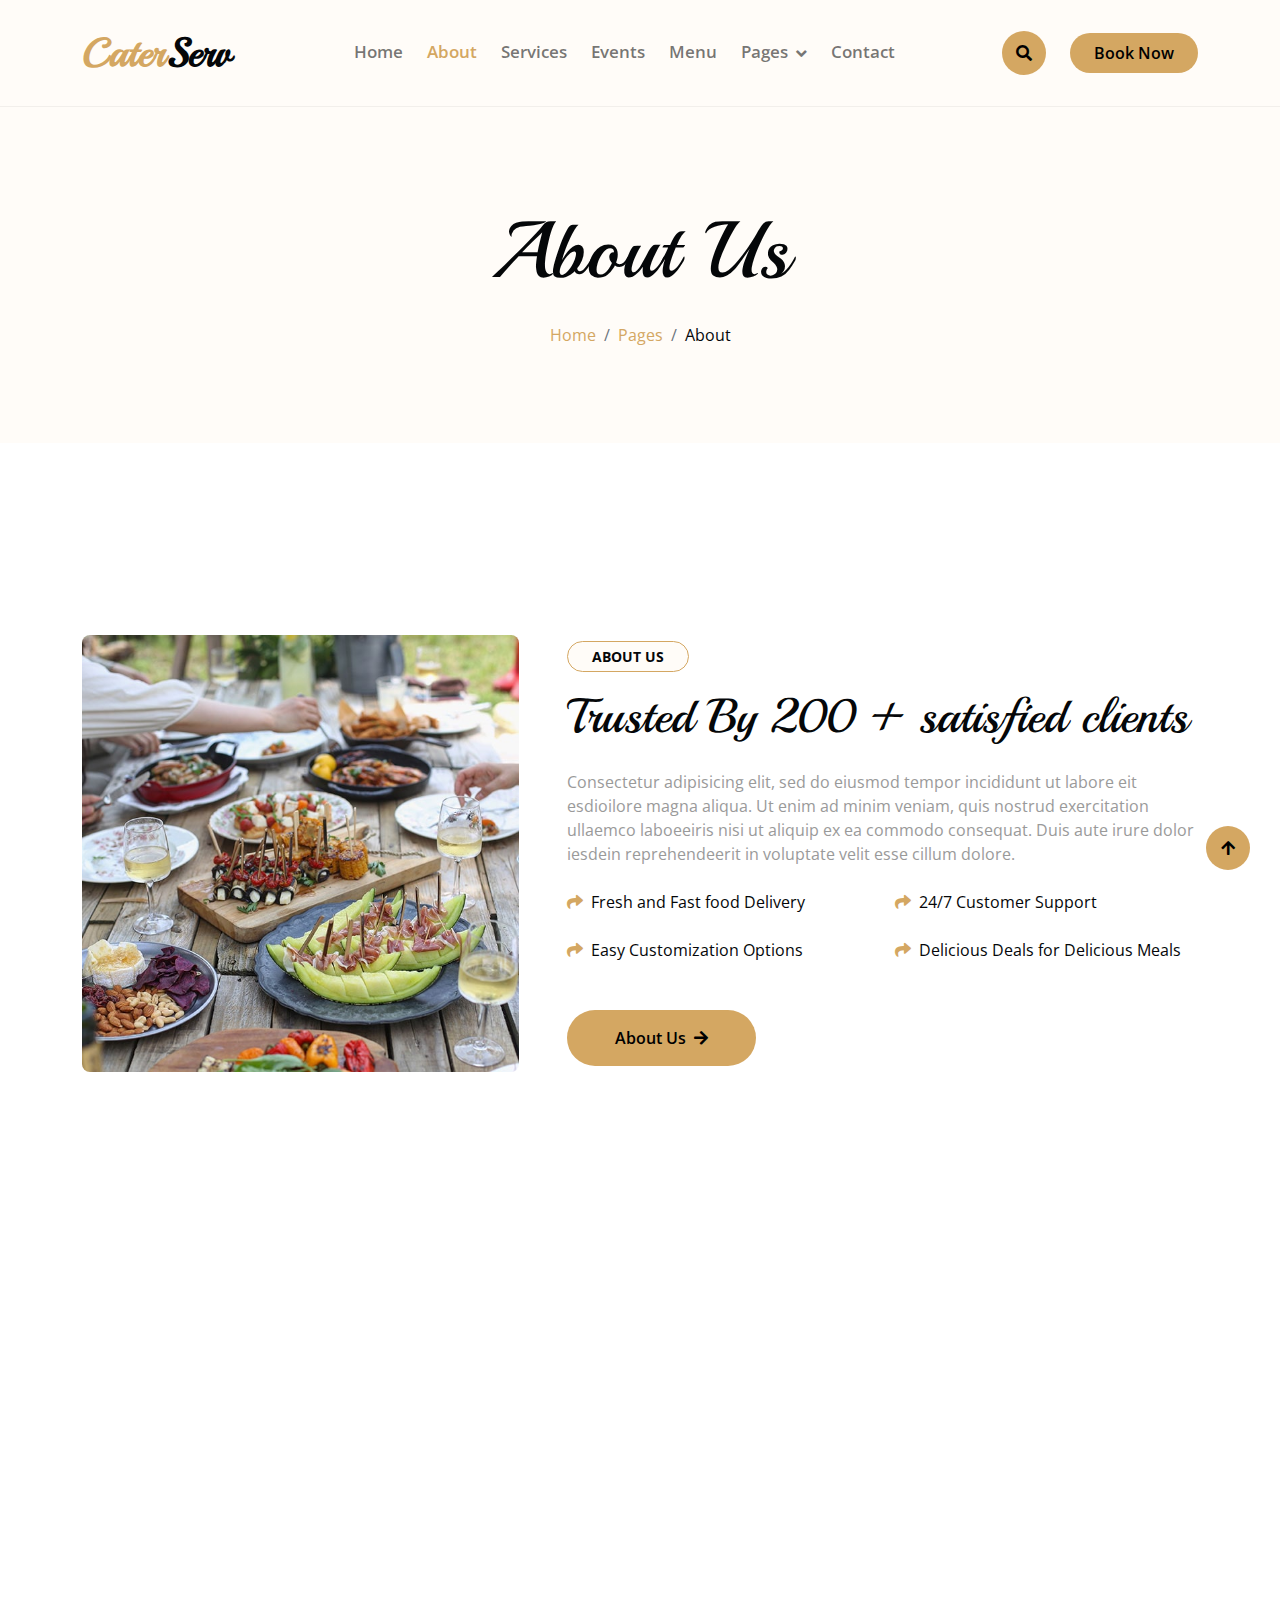
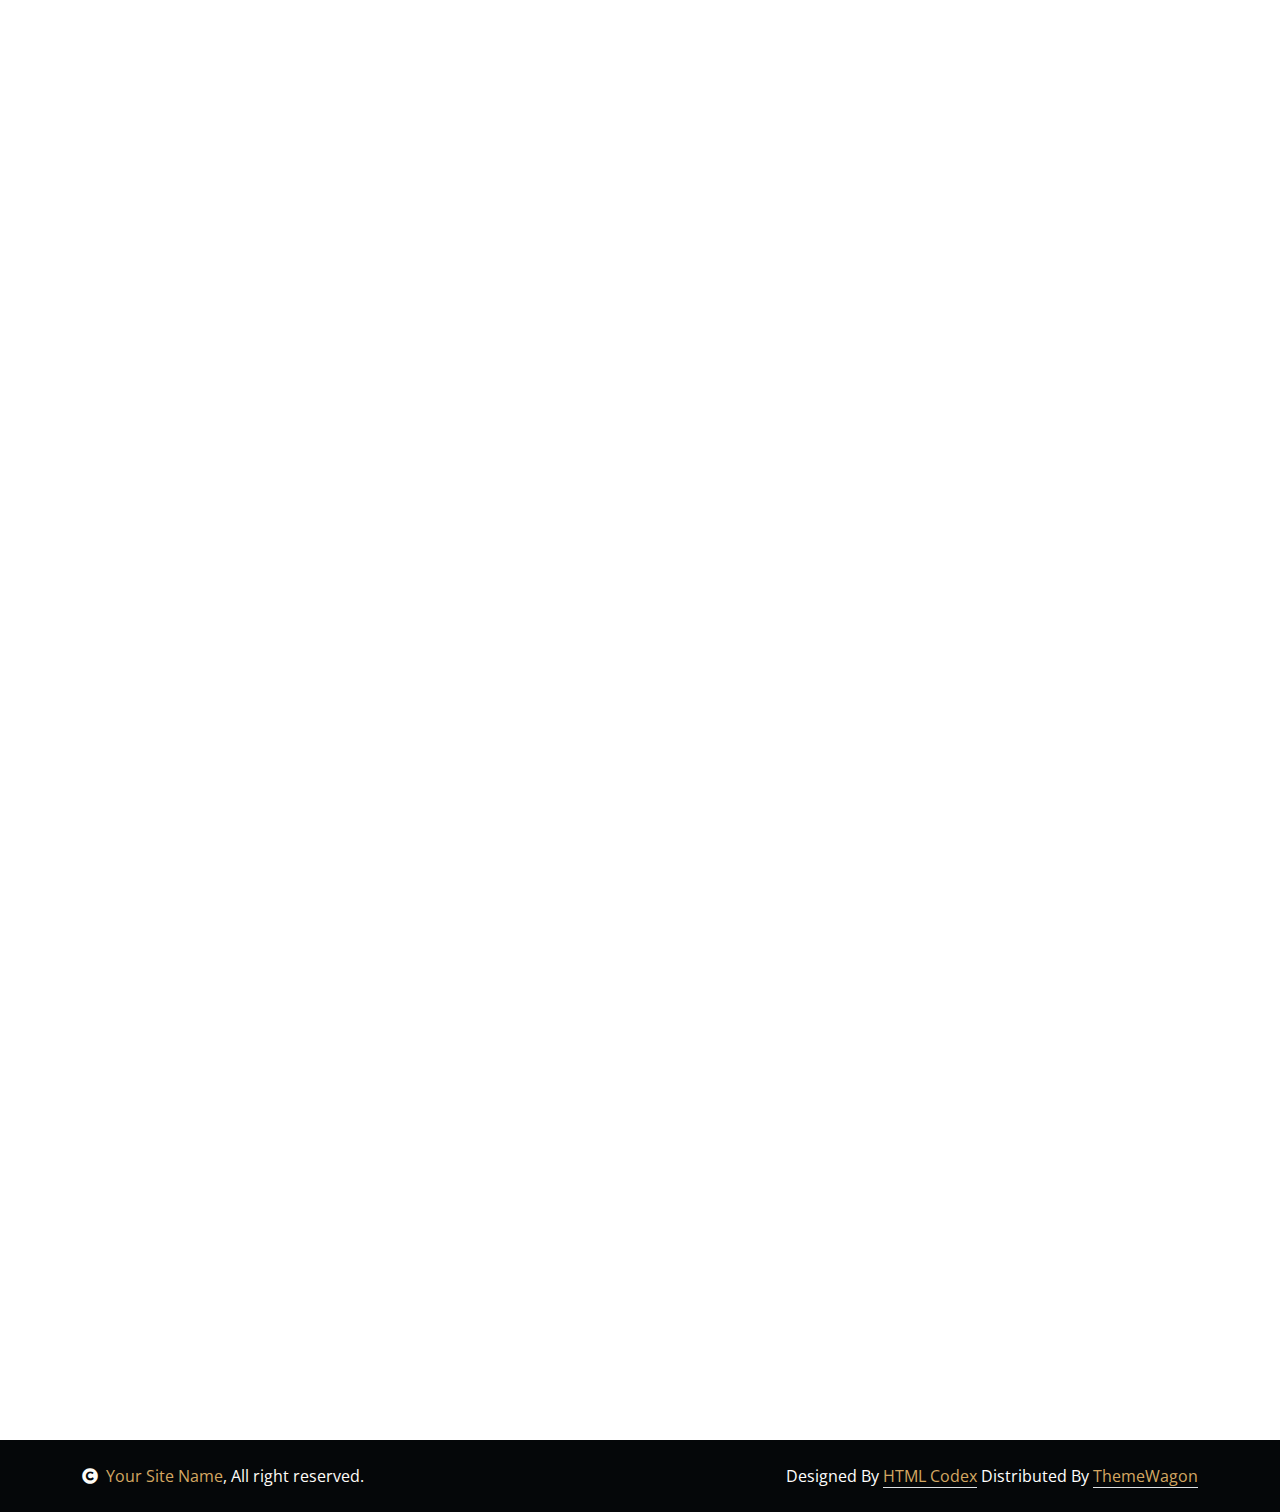
==== about.html @ bba197c4 "first" ====
<!DOCTYPE html>
<html lang="en">

    <head>
        <meta charset="utf-8">
        <title>CaterServ - Catering Services Website Template</title>
        <meta content="width=device-width, initial-scale=1.0" name="viewport">
        <meta content="" name="keywords">
        <meta content="" name="description">

        <!-- Google Web Fonts -->
        <link rel="preconnect" href="https://fonts.googleapis.com">
        <link rel="preconnect" href="https://fonts.gstatic.com" crossorigin>
        <link href="https://fonts.googleapis.com/css2?family=Open+Sans:wght@400;600&family=Playball&display=swap" rel="stylesheet">

        <!-- Icon Font Stylesheet -->
        <link rel="stylesheet" href="https://use.fontawesome.com/releases/v5.15.4/css/all.css"/>
        <link href="https://cdn.jsdelivr.net/npm/bootstrap-icons@1.4.1/font/bootstrap-icons.css" rel="stylesheet">

        <!-- Libraries Stylesheet -->
        <link href="lib/animate/animate.min.css" rel="stylesheet">
        <link href="lib/lightbox/css/lightbox.min.css" rel="stylesheet">
        <link href="lib/owlcarousel/owl.carousel.min.css" rel="stylesheet">

        <!-- Customized Bootstrap Stylesheet -->
        <link href="css/bootstrap.min.css" rel="stylesheet">

        <!-- Template Stylesheet -->
        <link href="css/style.css" rel="stylesheet">
    </head>

    <body>

        <!-- Spinner Start -->
        <div id="spinner" class="show w-100 vh-100 bg-white position-fixed translate-middle top-50 start-50  d-flex align-items-center justify-content-center">
            <div class="spinner-grow text-primary" role="status"></div>
        </div>
        <!-- Spinner End -->


        <!-- Navbar start -->
        <div class="container-fluid nav-bar">
            <div class="container">
                <nav class="navbar navbar-light navbar-expand-lg py-4">
                    <a href="index.html" class="navbar-brand">
                        <h1 class="text-primary fw-bold mb-0">Cater<span class="text-dark">Serv</span> </h1>
                    </a>
                    <button class="navbar-toggler py-2 px-3" type="button" data-bs-toggle="collapse" data-bs-target="#navbarCollapse">
                        <span class="fa fa-bars text-primary"></span>
                    </button>
                    <div class="collapse navbar-collapse" id="navbarCollapse">
                        <div class="navbar-nav mx-auto">
                            <a href="index.html" class="nav-item nav-link">Home</a>
                            <a href="about.html" class="nav-item nav-link active">About</a>
                            <a href="service.html" class="nav-item nav-link">Services</a>
                            <a href="event.html" class="nav-item nav-link">Events</a>
                            <a href="menu.html" class="nav-item nav-link">Menu</a>
                            <div class="nav-item dropdown">
                                <a href="#" class="nav-link dropdown-toggle" data-bs-toggle="dropdown">Pages</a>
                                <div class="dropdown-menu bg-light">
                                    <a href="book.html" class="dropdown-item">Booking</a>
                                    <a href="blog.html" class="dropdown-item">Our Blog</a>
                                    <a href="team.html" class="dropdown-item">Our Team</a>
                                    <a href="testimonial.html" class="dropdown-item">Testimonial</a>
                                    <a href="404.html" class="dropdown-item">404 Page</a>
                                </div>
                            </div>
                            <a href="contact.html" class="nav-item nav-link">Contact</a>
                        </div>
                        <button class="btn-search btn btn-primary btn-md-square me-4 rounded-circle d-none d-lg-inline-flex" data-bs-toggle="modal" data-bs-target="#searchModal"><i class="fas fa-search"></i></button>
                        <a href="" class="btn btn-primary py-2 px-4 d-none d-xl-inline-block rounded-pill">Book Now</a>
                    </div>
                </nav>
            </div>
        </div>
        <!-- Navbar End -->


        <!-- Modal Search Start -->
        <div class="modal fade" id="searchModal" tabindex="-1" aria-labelledby="exampleModalLabel" aria-hidden="true">
            <div class="modal-dialog modal-fullscreen">
                <div class="modal-content rounded-0">
                    <div class="modal-header">
                        <h5 class="modal-title" id="exampleModalLabel">Search by keyword</h5>
                        <button type="button" class="btn-close" data-bs-dismiss="modal" aria-label="Close"></button>
                    </div>
                    <div class="modal-body d-flex align-items-center">
                        <div class="input-group w-75 mx-auto d-flex">
                            <input type="search" class="form-control bg-transparent p-3" placeholder="keywords" aria-describedby="search-icon-1">
                            <span id="search-icon-1" class="input-group-text p-3"><i class="fa fa-search"></i></span>
                        </div>
                    </div>
                </div>
            </div>
        </div>
        <!-- Modal Search End -->


        <!-- Hero Start -->
        <div class="container-fluid bg-light py-6 my-6 mt-0">
            <div class="container text-center animated bounceInDown">
                <h1 class="display-1 mb-4">About Us</h1>
                <ol class="breadcrumb justify-content-center mb-0 animated bounceInDown">
                    <li class="breadcrumb-item"><a href="#">Home</a></li>
                    <li class="breadcrumb-item"><a href="#">Pages</a></li>
                    <li class="breadcrumb-item text-dark" aria-current="page">About</li>
                </ol>
            </div>
        </div>
        <!-- Hero End -->


        <!-- About Satrt -->
        <div class="container-fluid py-6">
            <div class="container">
                <div class="row g-5 align-items-center">
                    <div class="col-lg-5 wow bounceInUp" data-wow-delay="0.1s">
                        <img src="img/about.jpg" class="img-fluid rounded" alt="">
                    </div>
                    <div class="col-lg-7 wow bounceInUp" data-wow-delay="0.3s">
                        <small class="d-inline-block fw-bold text-dark text-uppercase bg-light border border-primary rounded-pill px-4 py-1 mb-3">About Us</small>
                        <h1 class="display-5 mb-4">Trusted By 200 + satisfied clients</h1>
                        <p class="mb-4">Consectetur adipisicing elit, sed do eiusmod tempor incididunt ut labore eit esdioilore magna aliqua. Ut enim ad minim veniam, 
                            quis nostrud exercitation ullaemco laboeeiris nisi ut aliquip ex ea commodo consequat. Duis aute irure 
                            dolor iesdein reprehendeerit in voluptate velit esse cillum dolore.</p>
                        <div class="row g-4 text-dark mb-5">
                            <div class="col-sm-6">
                                <i class="fas fa-share text-primary me-2"></i>Fresh and Fast food Delivery
                            </div>
                            <div class="col-sm-6">
                                <i class="fas fa-share text-primary me-2"></i>24/7 Customer Support
                            </div>
                            <div class="col-sm-6">
                                <i class="fas fa-share text-primary me-2"></i>Easy Customization Options
                            </div>
                            <div class="col-sm-6">
                                <i class="fas fa-share text-primary me-2"></i>Delicious Deals for Delicious Meals
                            </div>
                        </div>
                        <a href="" class="btn btn-primary py-3 px-5 rounded-pill">About Us<i class="fas fa-arrow-right ps-2"></i></a>
                    </div>
                </div>
            </div>
        </div>
        <!-- About End -->


        <!-- Fact Start-->
        <div class="container-fluid faqt py-6">
            <div class="container">
                <div class="row g-4 align-items-center">
                    <div class="col-lg-7">
                       <div class="row g-4">
                            <div class="col-sm-4 wow bounceInUp" data-wow-delay="0.3s">
                                <div class="faqt-item bg-primary rounded p-4 text-center">
                                    <i class="fas fa-users fa-4x mb-4 text-white"></i>
                                    <h1 class="display-4 fw-bold" data-toggle="counter-up">689</h1>
                                    <p class="text-dark text-uppercase fw-bold mb-0">Happy Customers</p>
                                </div>
                            </div>
                            <div class="col-sm-4 wow bounceInUp" data-wow-delay="0.5s">
                                <div class="faqt-item bg-primary rounded p-4 text-center">
                                    <i class="fas fa-users-cog fa-4x mb-4 text-white"></i>
                                    <h1 class="display-4 fw-bold" data-toggle="counter-up">107</h1>
                                    <p class="text-dark text-uppercase fw-bold mb-0">Expert Chefs</p>
                                </div>
                            </div>
                            <div class="col-sm-4 wow bounceInUp" data-wow-delay="0.7s">
                                <div class="faqt-item bg-primary rounded p-4 text-center">
                                    <i class="fas fa-check fa-4x mb-4 text-white"></i>
                                    <h1 class="display-4 fw-bold" data-toggle="counter-up">253</h1>
                                    <p class="text-dark text-uppercase fw-bold mb-0">Events Complete</p>
                                </div>
                            </div>
                        </div>
                    </div>
                    <div class="col-lg-5 wow bounceInUp" data-wow-delay="0.1s">
                        <div class="video">
                            <button type="button" class="btn btn-play" data-bs-toggle="modal" data-src="https://www.youtube.com/embed/DWRcNpR6Kdc" data-bs-target="#videoModal">
                                <span></span>
                            </button>
                        </div>
                    </div>
                </div>
            </div>
        </div>
        <!-- Modal Video -->
        <div class="modal fade" id="videoModal" tabindex="-1" aria-labelledby="exampleModalLabel" aria-hidden="true">
            <div class="modal-dialog">
                <div class="modal-content rounded-0">
                    <div class="modal-header">
                        <h5 class="modal-title" id="exampleModalLabel">Youtube Video</h5>
                        <button type="button" class="btn-close" data-bs-dismiss="modal" aria-label="Close"></button>
                    </div>
                    <div class="modal-body">
                        <!-- 16:9 aspect ratio -->
                        <div class="ratio ratio-16x9">
                            <iframe class="embed-responsive-item" src="" id="video" allowfullscreen allowscriptaccess="always"
                                allow="autoplay"></iframe>
                        </div>
                    </div>
                </div>
            </div>
        </div>
        <!-- Fact End -->


        <!-- Team Start -->
        <div class="container-fluid team py-6">
            <div class="container">
                <div class="text-center wow bounceInUp" data-wow-delay="0.1s">
                    <small class="d-inline-block fw-bold text-dark text-uppercase bg-light border border-primary rounded-pill px-4 py-1 mb-3">Our Team</small>
                    <h1 class="display-5 mb-5">We have experienced chef Team</h1>
                </div>
                <div class="row g-4">
                    <div class="col-lg-3 col-md-6 wow bounceInUp" data-wow-delay="0.1s">
                        <div class="team-item rounded">
                            <img class="img-fluid rounded-top " src="img/team-1.jpg" alt="">
                            <div class="team-content text-center py-3 bg-dark rounded-bottom">
                                <h4 class="text-primary">Henry</h4>
                                <p class="text-white mb-0">Decoration Chef</p>
                            </div>
                            <div class="team-icon d-flex flex-column justify-content-center m-4">
                                <a class="share btn btn-primary btn-md-square rounded-circle mb-2" href=""><i class="fas fa-share-alt"></i></a>
                                <a class="share-link btn btn-primary btn-md-square rounded-circle mb-2" href=""><i class="fab fa-facebook-f"></i></a>
                                <a class="share-link btn btn-primary btn-md-square rounded-circle mb-2" href=""><i class="fab fa-twitter"></i></a>
                                <a class="share-link btn btn-primary btn-md-square rounded-circle mb-2" href=""><i class="fab fa-instagram"></i></a>
                            </div>
                        </div>
                    </div>
                    <div class="col-lg-3 col-md-6 wow bounceInUp" data-wow-delay="0.3s">
                        <div class="team-item rounded">
                            <img class="img-fluid rounded-top " src="img/team-2.jpg" alt="">
                            <div class="team-content text-center py-3 bg-dark rounded-bottom">
                                <h4 class="text-primary">Jemes Born</h4>
                                <p class="text-white mb-0">Executive Chef</p>
                            </div>
                            <div class="team-icon d-flex flex-column justify-content-center m-4">
                                <a class="share btn btn-primary btn-md-square rounded-circle mb-2" href=""><i class="fas fa-share-alt"></i></a>
                                <a class="share-link btn btn-primary btn-md-square rounded-circle mb-2" href=""><i class="fab fa-facebook-f"></i></a>
                                <a class="share-link btn btn-primary btn-md-square rounded-circle mb-2" href=""><i class="fab fa-twitter"></i></a>
                                <a class="share-link btn btn-primary btn-md-square rounded-circle mb-2" href=""><i class="fab fa-instagram"></i></a>
                            </div>
                        </div>
                    </div>
                    <div class="col-lg-3 col-md-6 wow bounceInUp" data-wow-delay="0.5s">
                        <div class="team-item rounded">
                            <img class="img-fluid rounded-top " src="img/team-3.jpg" alt="">
                            <div class="team-content text-center py-3 bg-dark rounded-bottom">
                                <h4 class="text-primary">Martin Hill</h4>
                                <p class="text-white mb-0">Kitchen Porter</p>
                            </div>
                            <div class="team-icon d-flex flex-column justify-content-center m-4">
                                <a class="share btn btn-primary btn-md-square rounded-circle mb-2" href=""><i class="fas fa-share-alt"></i></a>
                                <a class="share-link btn btn-primary btn-md-square rounded-circle mb-2" href=""><i class="fab fa-facebook-f"></i></a>
                                <a class="share-link btn btn-primary btn-md-square rounded-circle mb-2" href=""><i class="fab fa-twitter"></i></a>
                                <a class="share-link btn btn-primary btn-md-square rounded-circle mb-2" href=""><i class="fab fa-instagram"></i></a>
                            </div>
                        </div>
                    </div>
                    <div class="col-lg-3 col-md-6 wow bounceInUp" data-wow-delay="0.7s">
                        <div class="team-item rounded">
                            <img class="img-fluid rounded-top " src="img/team-4.jpg" alt="">
                            <div class="team-content text-center py-3 bg-dark rounded-bottom">
                                <h4 class="text-primary">Adam Smith</h4>
                                <p class="text-white mb-0">Head Chef</p>
                            </div>
                            <div class="team-icon d-flex flex-column justify-content-center m-4">
                                <a class="share btn btn-primary btn-md-square rounded-circle mb-2" href=""><i class="fas fa-share-alt"></i></a>
                                <a class="share-link btn btn-primary btn-md-square rounded-circle mb-2" href=""><i class="fab fa-facebook-f"></i></a>
                                <a class="share-link btn btn-primary btn-md-square rounded-circle mb-2" href=""><i class="fab fa-twitter"></i></a>
                                <a class="share-link btn btn-primary btn-md-square rounded-circle mb-2" href=""><i class="fab fa-instagram"></i></a>
                            </div>
                        </div>
                    </div>
                </div>
            </div>
        </div>
        <!-- Team End -->


        <!-- Footer Start -->
        <div class="container-fluid footer py-6 my-6 mb-0 bg-light wow bounceInUp" data-wow-delay="0.1s">
            <div class="container">
                <div class="row">
                    <div class="col-lg-3 col-md-6">
                        <div class="footer-item">
                            <h1 class="text-primary">Cater<span class="text-dark">Serv</span></h1>
                            <p class="lh-lg mb-4">There cursus massa at urnaaculis estieSed aliquamellus vitae ultrs condmentum leo massamollis its estiegittis miristum.</p>
                            <div class="footer-icon d-flex">
                                <a class="btn btn-primary btn-sm-square me-2 rounded-circle" href=""><i class="fab fa-facebook-f"></i></a>
                                <a class="btn btn-primary btn-sm-square me-2 rounded-circle" href=""><i class="fab fa-twitter"></i></a>
                                <a href="#" class="btn btn-primary btn-sm-square me-2 rounded-circle"><i class="fab fa-instagram"></i></a>
                                <a href="#" class="btn btn-primary btn-sm-square rounded-circle"><i class="fab fa-linkedin-in"></i></a>
                            </div>
                        </div>
                    </div>
                    <div class="col-lg-3 col-md-6">
                        <div class="footer-item">
                            <h4 class="mb-4">Special Facilities</h4>
                            <div class="d-flex flex-column align-items-start">
                                <a class="text-body mb-3" href=""><i class="fa fa-check text-primary me-2"></i>Cheese Burger</a>
                                <a class="text-body mb-3" href=""><i class="fa fa-check text-primary me-2"></i>Sandwich</a>
                                <a class="text-body mb-3" href=""><i class="fa fa-check text-primary me-2"></i>Panner Burger</a>
                                <a class="text-body mb-3" href=""><i class="fa fa-check text-primary me-2"></i>Special Sweets</a>
                            </div>
                        </div>
                    </div>
                    <div class="col-lg-3 col-md-6">
                        <div class="footer-item">
                            <h4 class="mb-4">Contact Us</h4>
                            <div class="d-flex flex-column align-items-start">
                                <p><i class="fa fa-map-marker-alt text-primary me-2"></i> 123 Street, New York, USA</p>
                                <p><i class="fa fa-phone-alt text-primary me-2"></i> (+012) 3456 7890 123</p>
                                <p><i class="fas fa-envelope text-primary me-2"></i> info@example.com</p>
                                <p><i class="fa fa-clock text-primary me-2"></i> 26/7 Hours Service</p>
                            </div>
                        </div>
                    </div>
                    <div class="col-lg-3 col-md-6">
                        <div class="footer-item">
                            <h4 class="mb-4">Social Gallery</h4>
                            <div class="row g-2">
                                <div class="col-4">
                                     <img src="img/menu-01.jpg" class="img-fluid rounded-circle border border-primary p-2" alt="">
                                </div>
                                <div class="col-4">
                                     <img src="img/menu-02.jpg" class="img-fluid rounded-circle border border-primary p-2" alt="">
                                </div>
                                <div class="col-4">
                                     <img src="img/menu-03.jpg" class="img-fluid rounded-circle border border-primary p-2" alt="">
                                </div>
                                <div class="col-4">
                                     <img src="img/menu-04.jpg" class="img-fluid rounded-circle border border-primary p-2" alt="">
                                </div>
                                <div class="col-4">
                                     <img src="img/menu-05.jpg" class="img-fluid rounded-circle border border-primary p-2" alt="">
                                </div>
                                <div class="col-4">
                                     <img src="img/menu-06.jpg" class="img-fluid rounded-circle border border-primary p-2" alt="">
                                </div>
                            </div>
                        </div>
                    </div>
                </div>
            </div>
        </div>
        <!-- Footer End -->


        <!-- Copyright Start -->
        <div class="container-fluid copyright bg-dark py-4">
            <div class="container">
                <div class="row">
                    <div class="col-md-6 text-center text-md-start mb-3 mb-md-0">
                        <span class="text-light"><a href="#"><i class="fas fa-copyright text-light me-2"></i>Your Site Name</a>, All right reserved.</span>
                    </div>
                    <div class="col-md-6 my-auto text-center text-md-end text-white">
                        <!--/*** This template is free as long as you keep the below author’s credit link/attribution link/backlink. ***/-->
                        <!--/*** If you'd like to use the template without the below author’s credit link/attribution link/backlink, ***/-->
                        <!--/*** you can purchase the Credit Removal License from "https://htmlcodex.com/credit-removal". ***/-->
                        Designed By <a class="border-bottom" href="https://htmlcodex.com">HTML Codex</a> Distributed By <a class="border-bottom" href="https://themewagon.com">ThemeWagon</a>
                    </div>
                </div>
            </div>
        </div>
        <!-- Copyright End -->


        <!-- Back to Top -->
        <a href="#" class="btn btn-md-square btn-primary rounded-circle back-to-top"><i class="fa fa-arrow-up"></i></a>   

        
        <!-- JavaScript Libraries -->
        <script src="https://ajax.googleapis.com/ajax/libs/jquery/1.12.4/jquery.min.js"></script>
        <script src="https://cdn.jsdelivr.net/npm/bootstrap@5.0.0/dist/js/bootstrap.bundle.min.js"></script>
        <script src="lib/wow/wow.min.js"></script>
        <script src="lib/easing/easing.min.js"></script>
        <script src="lib/waypoints/waypoints.min.js"></script>
        <script src="lib/counterup/counterup.min.js"></script>
        <script src="lib/lightbox/js/lightbox.min.js"></script>
        <script src="lib/owlcarousel/owl.carousel.min.js"></script>

        <!-- Template Javascript -->
        <script src="js/main.js"></script>
    </body>
</html>
---- css/style.css ----
/*** Spinner Start ***/
#spinner {
    opacity: 0;
    visibility: hidden;
    transition: opacity .8s ease-out, visibility 0s linear .5s;
    z-index: 99999;
 }

 #spinner.show {
     transition: opacity .8s ease-out, visibility 0s linear .0s;
     visibility: visible;
     opacity: 1;
 }
/*** Spinner End ***/


.back-to-top {
    position: fixed;
    right: 30px;
    bottom: 30px;
    z-index: 99;
}

h1, h2, h3, .h1, .h2, .h3 {
    font-weight: 400 !important;
    font-family: 'Playball', cursive !important;
}

h4, h5, h6, .h4, .h5, .h6 {
    font-weight: 600 !important;
    font-family: 'Open Sans', sans-serif !important;
}

.my-6 {
    margin-top: 6rem;
    margin-bottom: 6rem;
}

.py-6 {
    padding-top: 6rem;
    padding-bottom: 6rem;
}

.wow,
.animated {
    animation-duration: 2s !important;
}


/*** Button Start ***/
.btn.btn-primary {
    border: 0;
}

.btn.btn-primary:hover {
    background: var(--bs-dark) !important;
    color: var(--bs-primary) !important;
}

.btn {
    font-weight: 600;
    transition: .5s;
}

.btn-square {
    width: 32px;
    height: 32px;
}

.btn-sm-square {
    width: 38px;
    height: 38px;
}

.btn-md-square {
    width: 44px;
    height: 44px;
}

.btn-lg-square {
    width: 56px;
    height: 56px;
}

.btn-square,
.btn-sm-square,
.btn-md-square,
.btn-lg-square {
    padding: 0;
    display: flex;
    align-items: center;
    justify-content: center;
    font-weight: normal;
}
/*** Button End ***/


/*** Navbar Start ***/
.nav-bar {
    background: var(--bs-light);
    border-bottom: 1px solid rgba(0, 0, 0, .05);
}

.navbar .navbar-nav .nav-link {
    padding: 10px 12px;
    font-weight: 600;
    font-size: 17px;
    transition: .5s;
}

.navbar .navbar-nav .nav-link:hover,
.navbar .navbar-nav .nav-link.active {
    color: var(--bs-primary);
}

.navbar .dropdown-toggle::after {
    border: none;
    content: "\f107";
    font-family: "Font Awesome 5 Free";
    font-weight: 700;
    vertical-align: middle;
    margin-left: 8px;
}

@media (min-width: 1200px) {
    .navbar .nav-item .dropdown-menu {
        display: block;
        visibility: hidden;
        top: 100%;
        transform: rotateX(-75deg);
        transform-origin: 0% 0%;
        transition: .5s;
        opacity: 0;
    }
    
    .navbar .nav-item:hover .dropdown-menu {
        transform: rotateX(0deg);
        visibility: visible;
        opacity: 1;
    }
}

.dropdown .dropdown-menu a:hover {
    background: var(--bs-primary);
    color: var(--bs-white);
}

#searchModal .modal-content {
    background-color: rgba(255, 255, 255, .95);
}
/*** Navbar End ***/


/*** Events Start ***/
.event .tab-class .nav-item a.active {
    background: var(--bs-primary) !important;
}

.event .event-img .event-overlay {
    position: absolute;
    width: 100%;
    height: 100%;
    top: 0;
    left: 0;
    background: rgba(212, 167, 98, 0.7);
    border-radius: 8px;
    transition: 0.5s;
    opacity: 0;
    z-index: 1;
}

.event .event-img:hover .event-overlay {
    opacity: 1;
}
/*** Events End ***/


/*** service start ***/
.service .service-item {
    position: relative;
    height: 100%;
    border-radius: 8px;
    box-shadow: 0 0 45px rgba(0, 0, 0, .08);
}

.service-content::after {
    position: absolute;
    content: "";
    width: 100%;
    height: 0;
    top: 0;
    left: 0;
    bottom: auto;
    background: var(--bs-primary);
    border-radius: 8px;
    transition: 1s;
}

.service-item:hover .service-content::after {
    height: 100%;
    opacity: 1;
}

.service-item .service-content-icon {
    position: relative;
    z-index: 2;
}

.service-item .service-content-icon i,
.service-item .service-content-icon p {
    transition: 1s;
}

.service-item:hover .service-content-icon i {
    color: var(--bs-dark) !important;
}

.service-item:hover .service-content-icon p {
    color: var(--bs-white);
}

.service-item:hover .service-content-icon a.btn-primary {
    background: var(--bs-white);
    color: var(--bs-dark);
}

.service-item .service-content-icon a.btn-primary {
    transition: 1s !important;
}
/*** Services End ***/


/*** Menu Start ***/
.menu .nav-item a.active {
    background: var(--bs-primary) !important;
}

.menu .menu-item .border-bottom {
    border-bottom-style: dashed !important;
}
/*** Menu End ***/


/*** Youtube Video start ***/
.video {
    position: relative;
    height: 100%;
    min-height: 400px;
    background: linear-gradient(rgba(254, 218, 154, 0.1), rgba(254, 218, 154, 0.1)), url(../img/fact.jpg);
    background-position: center center;
    background-repeat: no-repeat;
    background-size: cover;
    border-radius: 8px;
}

.video .btn-play {
    position: absolute;
    z-index: 3;
    top: 50%;
    left: 50%;
    transform: translateX(-50%) translateY(-50%);
    box-sizing: content-box;
    display: block;
    width: 32px;
    height: 44px;
    border-radius: 50%;
    border: none;
    outline: none;
    padding: 18px 20px 18px 28px;
}

.video .btn-play:before {
    content: "";
    position: absolute;
    z-index: 0;
    left: 50%;
    top: 50%;
    transform: translateX(-50%) translateY(-50%);
    display: block;
    width: 100px;
    height: 100px;
    background: var(--bs-primary);
    border-radius: 50%;
    animation: pulse-border 1500ms ease-out infinite;
}

.video .btn-play:after {
    content: "";
    position: absolute;
    z-index: 1;
    left: 50%;
    top: 50%;
    transform: translateX(-50%) translateY(-50%);
    display: block;
    width: 100px;
    height: 100px;
    background: var(--bs-white);
    border-radius: 50%;
    transition: all 200ms;
}

.video .btn-play img {
    position: relative;
    z-index: 3;
    max-width: 100%;
    width: auto;
    height: auto;
}

.video .btn-play span {
    display: block;
    position: relative;
    z-index: 3;
    width: 0;
    height: 0;
    border-left: 32px solid var(--bs-dark);
    border-top: 22px solid transparent;
    border-bottom: 22px solid transparent;
}

@keyframes pulse-border {
    0% {
        transform: translateX(-50%) translateY(-50%) translateZ(0) scale(1);
        opacity: 1;
    }

    100% {
        transform: translateX(-50%) translateY(-50%) translateZ(0) scale(1.5);
        opacity: 0;
    }
}

#videoModal {
    z-index: 99999;
}

#videoModal .modal-dialog {
    position: relative;
    max-width: 800px;
    margin: 60px auto 0 auto;
}

#videoModal .modal-body {
    position: relative;
    padding: 0px;
}

#videoModal .close {
    position: absolute;
    width: 30px;
    height: 30px;
    right: 0px;
    top: -30px;
    z-index: 999;
    font-size: 30px;
    font-weight: normal;
    color: #FFFFFF;
    background: #000000;
    opacity: 1;
}
/*** Youtube Video End ***/


/*** Blog Start ***/
.blog-item {
    position: relative;
}

.blog-item img {
    transition: 0.5s;
}

.blog-item:hover img {
    transform: scale(1.3)
}

.blog-item .blog-content {
    position: relative;
    transform: translateY(-50%);
    box-shadow: 0 0 45px rgba(0, 0, 0, .08);
}

.blog-item .blog-content a.btn h5 {
    transition: 0.5s;
}

.blog-item:hover .blog-content a.btn h5 {
    color: var(--bs-primary) !important;
}
/*** Blog End ***/


/*** Team Start ***/
.team-item {
    width: 100%;
    height: 100%;
    position: relative;
}

.team-item .team-icon {
    position: absolute;
    top: 0;
    right: 0;
}

.team-item .team-icon .share-link {
    opacity: 0;
    transition: 0.9s;
}

.team-item:hover .share-link {
    opacity: 1;
}

.team-item .team-content {
    transition: 0.9s;
}

.team-item:hover .team-content {
    background: var(--bs-primary) !important;
    color: var(--bs-dark) !important;
}

.team-item .team-content h4,
.team-item .team-content p {
    transition: 0.5s;
}

.team-item:hover .team-content h4 {
    color: var(--bs-dark) !important;
}

.team-item:hover .team-content p {
    color: var(--bs-white);
}
/*** Team End ***/


/*** testimonial Start ***/
.testimonial-item {
    border: 1px solid var(--bs-primary);
    padding: 20px 20px;
}

.testimonial-carousel .owl-item img {
    width: 100px;
    height: 100px;
}

.testimonial-carousel.owl-rtl .testimonial-item {
    direction: ltr !important;
}
/*** testimonial End ***/


/*** Contact start ***/
.contact-form {
    box-shadow: 0 0 45px rgba(0, 0, 0, .08);
}

/*** Contact End ***/


/*** Footer Start ***/
.footer .footer-item a.text-body:hover {
    color: var(--bs-primary) !important;
}
/*** Footer End ***/
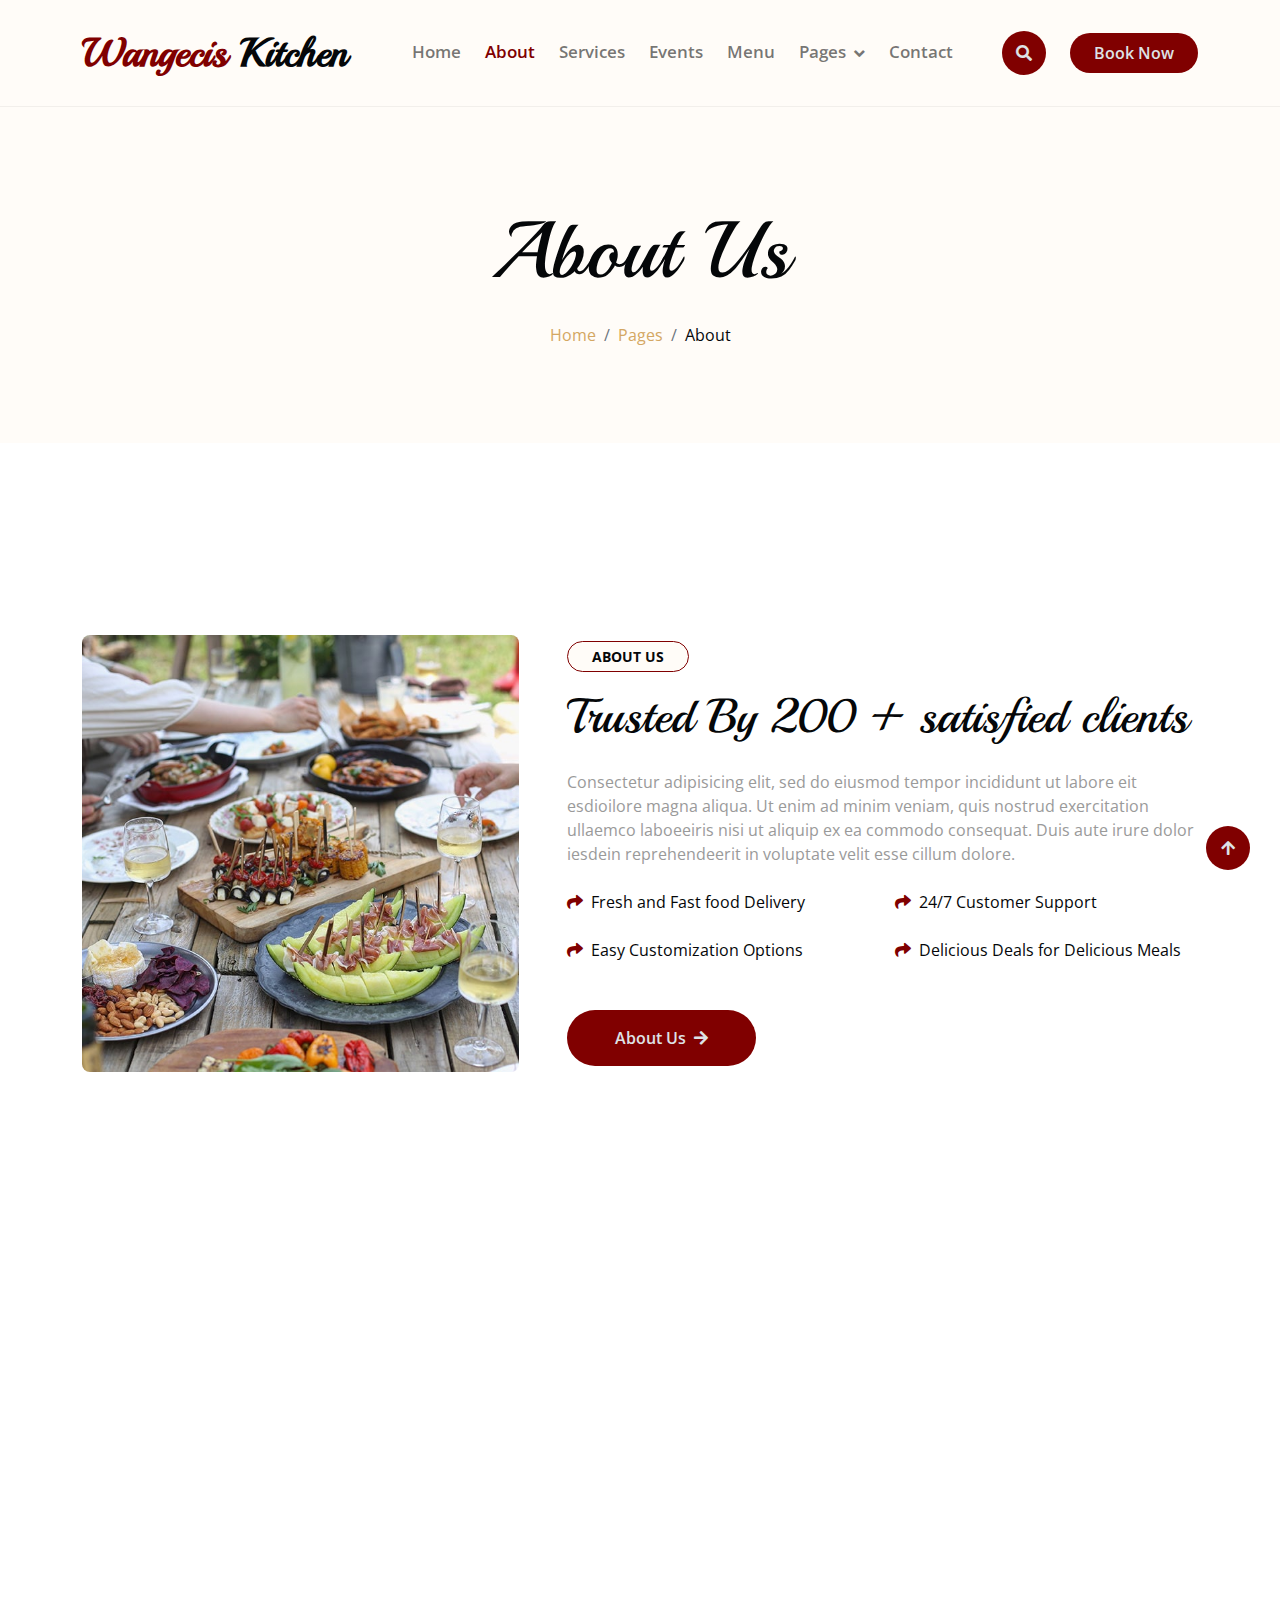
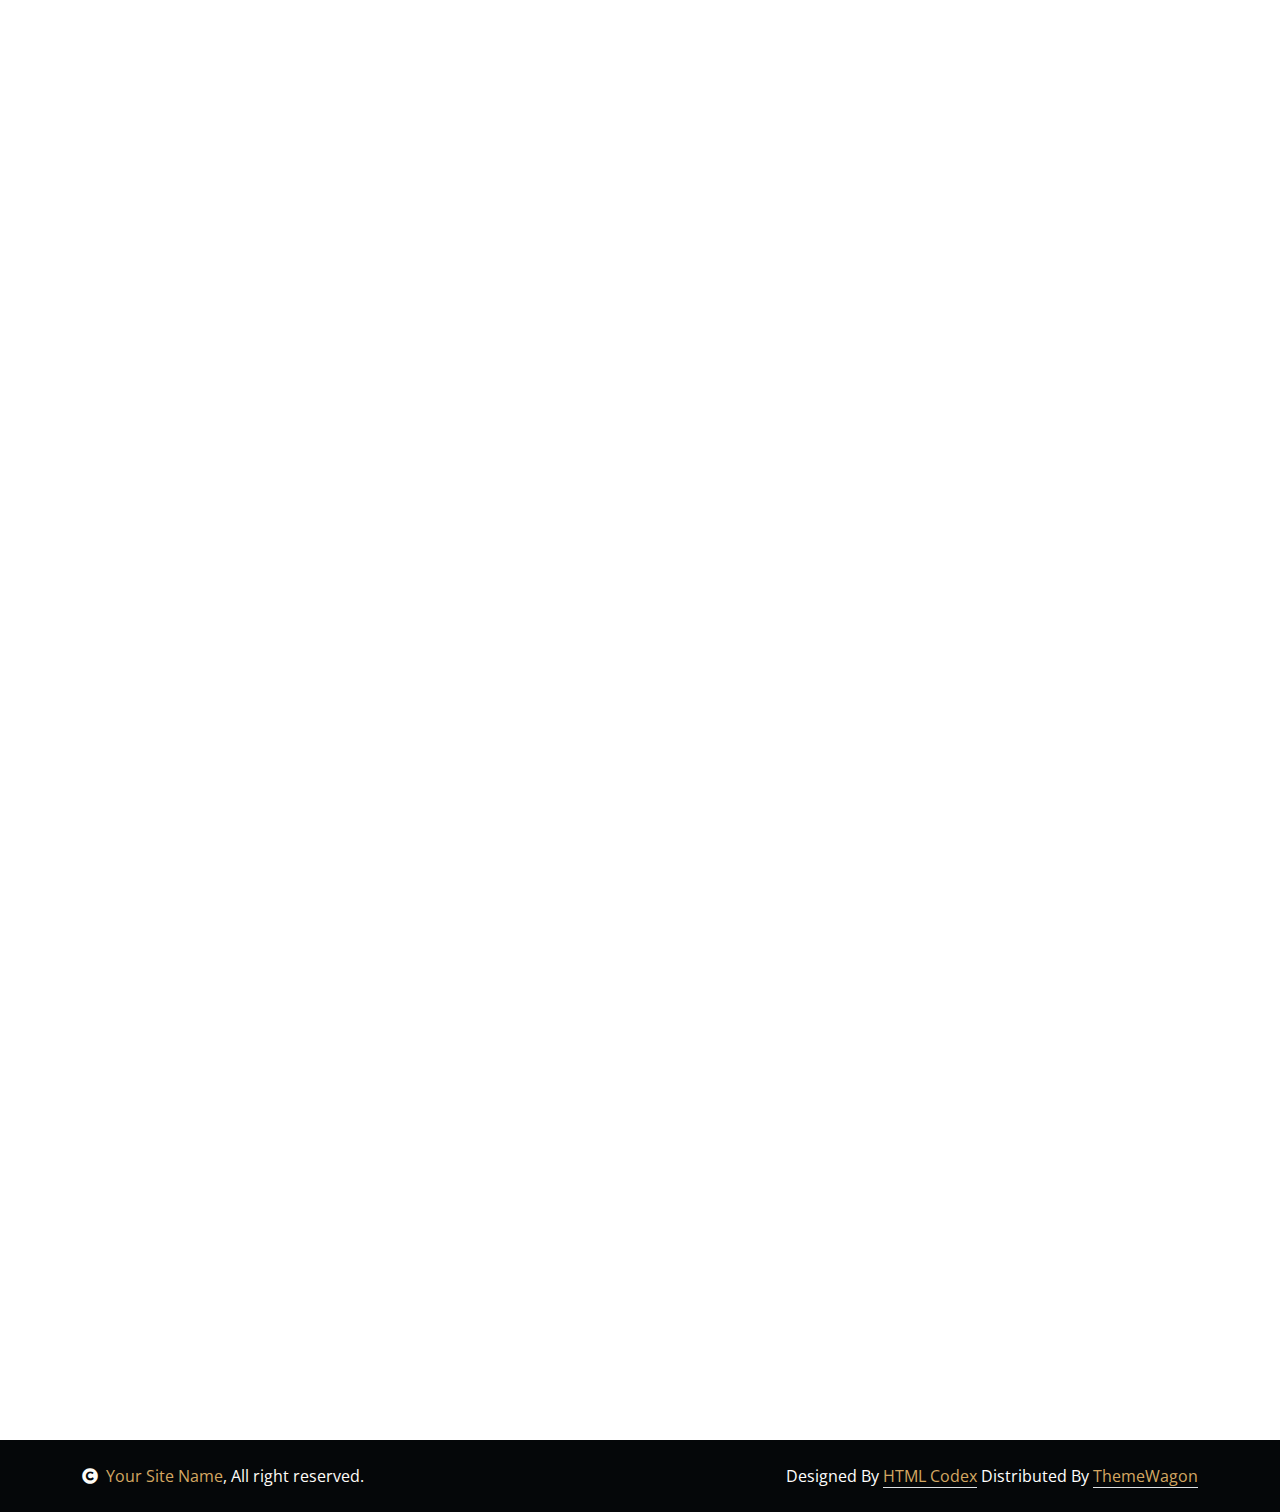
==== commit 02de71fa: "about" ====
--- a/about.html
+++ b/about.html
@@ -43,7 +43,7 @@
             <div class="container">
                 <nav class="navbar navbar-light navbar-expand-lg py-4">
                     <a href="index.html" class="navbar-brand">
-                        <h1 class="text-primary fw-bold mb-0">Cater<span class="text-dark">Serv</span> </h1>
+                        <h1 class="text-primary fw-bold mb-0">Wangecis <span class="text-dark">Kitchen</span> </h1>
                     </a>
                     <button class="navbar-toggler py-2 px-3" type="button" data-bs-toggle="collapse" data-bs-target="#navbarCollapse">
                         <span class="fa fa-bars text-primary"></span>
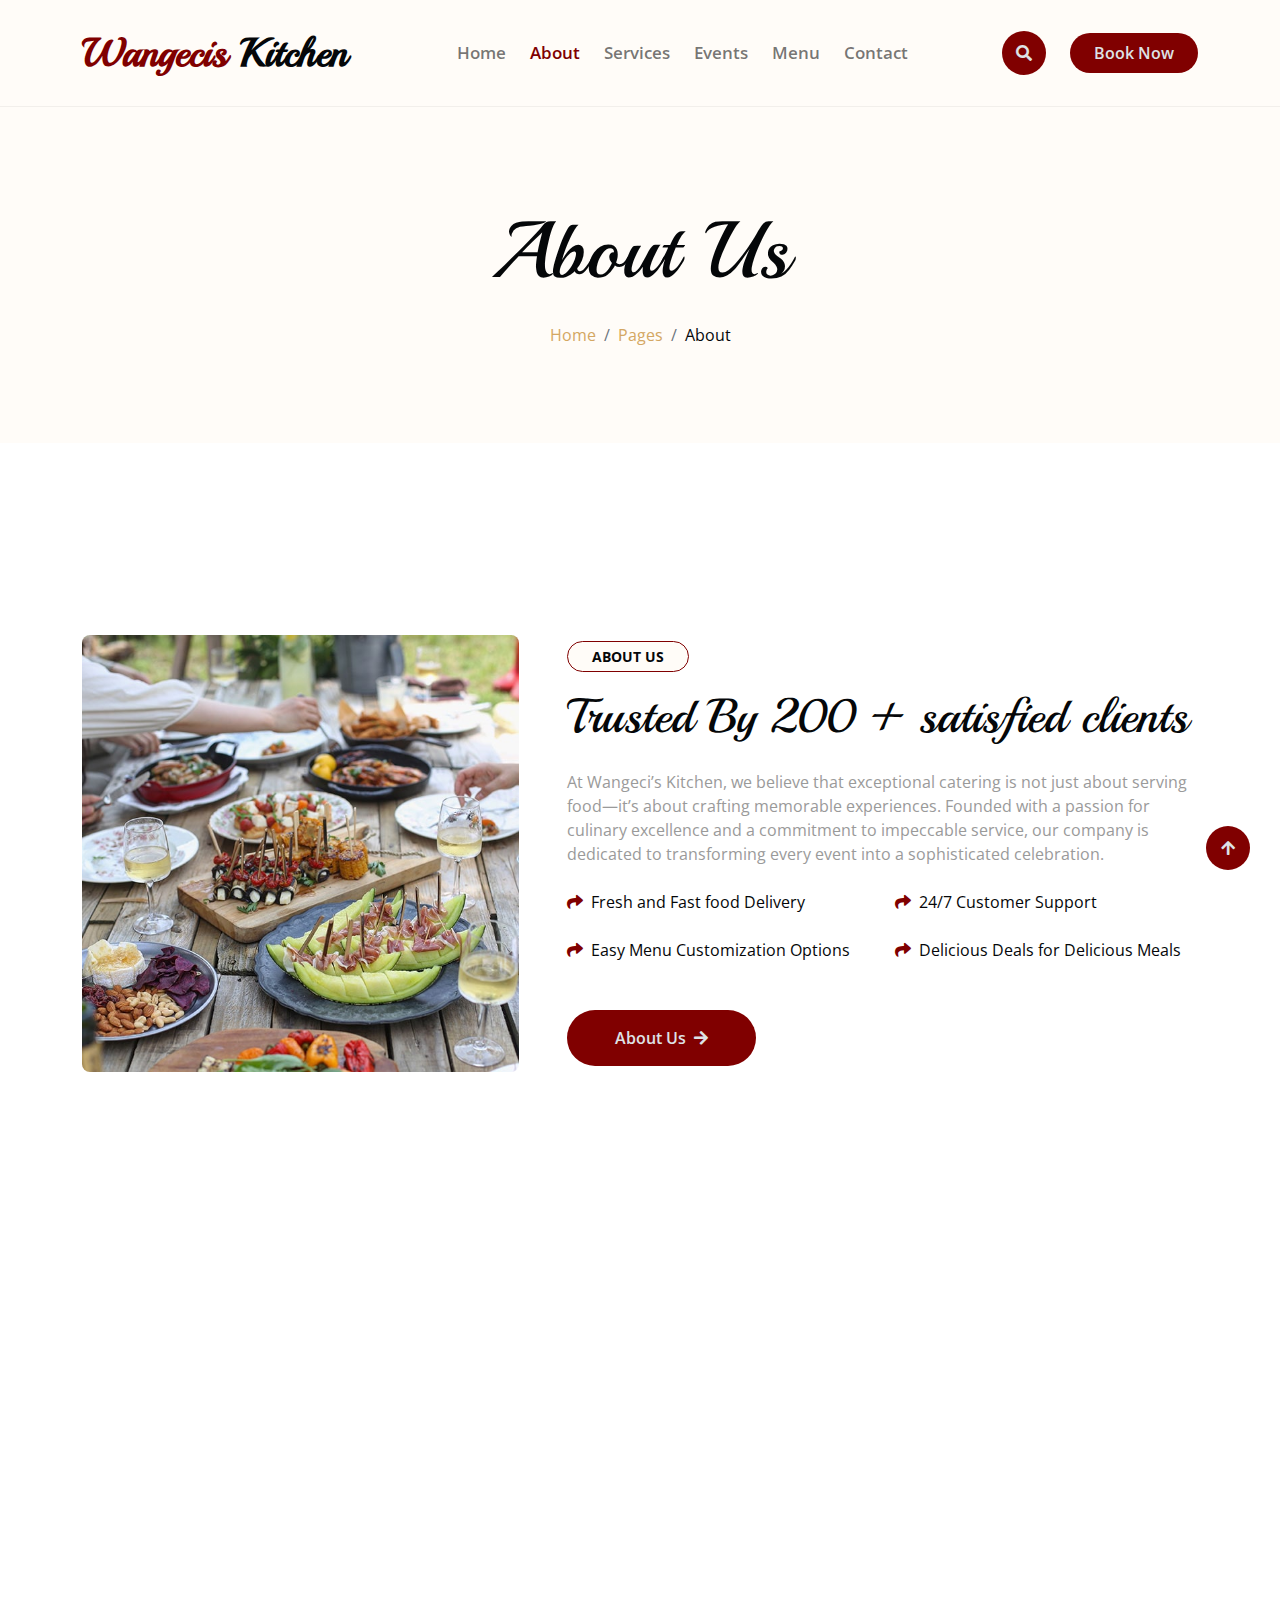
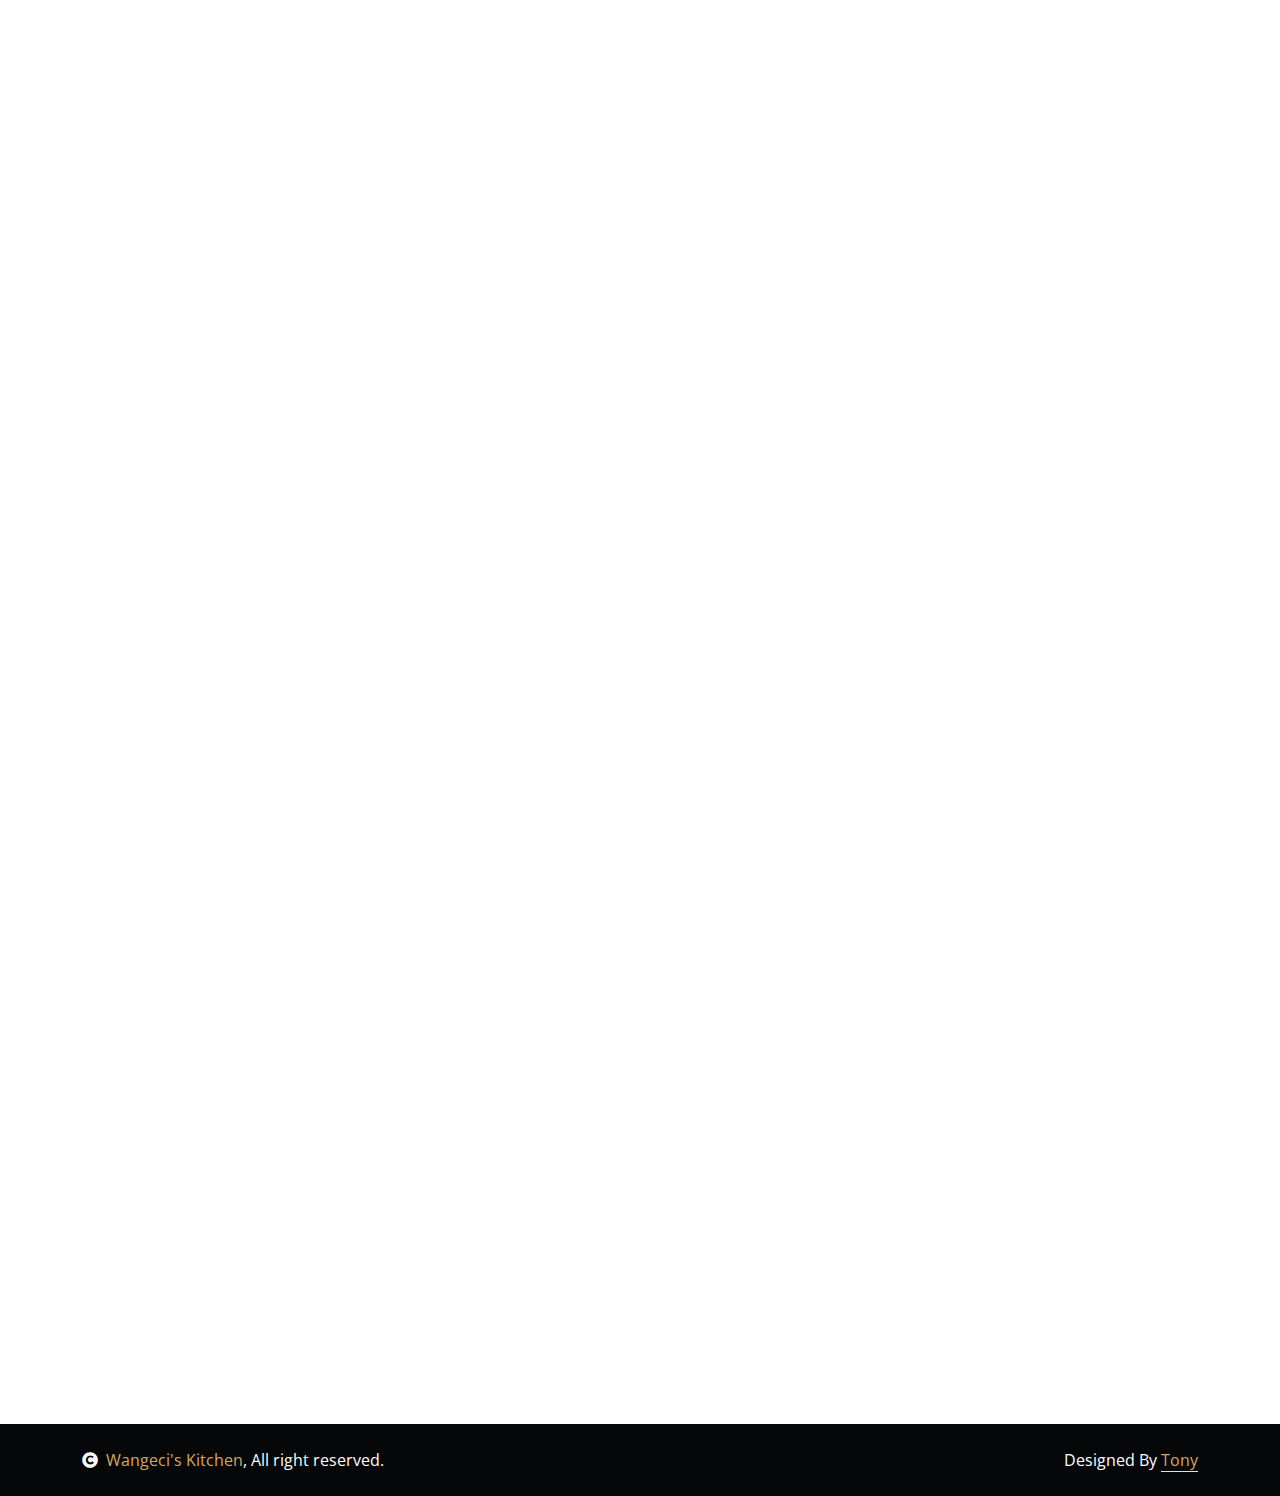
==== commit c4d625d0: "stylindone" ====
--- a/about.html
+++ b/about.html
@@ -3,7 +3,7 @@
 
     <head>
         <meta charset="utf-8">
-        <title>CaterServ - Catering Services Website Template</title>
+        <title>Wangeci's Kitchen</title>
         <meta content="width=device-width, initial-scale=1.0" name="viewport">
         <meta content="" name="keywords">
         <meta content="" name="description">
@@ -27,6 +27,8 @@
 
         <!-- Template Stylesheet -->
         <link href="css/style.css" rel="stylesheet">
+
+      
     </head>
 
     <body>
@@ -36,7 +38,6 @@
             <div class="spinner-grow text-primary" role="status"></div>
         </div>
         <!-- Spinner End -->
-
 
         <!-- Navbar start -->
         <div class="container-fluid nav-bar">
@@ -50,12 +51,12 @@
                     </button>
                     <div class="collapse navbar-collapse" id="navbarCollapse">
                         <div class="navbar-nav mx-auto">
-                            <a href="index.html" class="nav-item nav-link">Home</a>
+                            <a href="index.html" class="nav-item nav-link ">Home</a>
                             <a href="about.html" class="nav-item nav-link active">About</a>
                             <a href="service.html" class="nav-item nav-link">Services</a>
                             <a href="event.html" class="nav-item nav-link">Events</a>
                             <a href="menu.html" class="nav-item nav-link">Menu</a>
-                            <div class="nav-item dropdown">
+                            <!-- <div class="nav-item dropdown">
                                 <a href="#" class="nav-link dropdown-toggle" data-bs-toggle="dropdown">Pages</a>
                                 <div class="dropdown-menu bg-light">
                                     <a href="book.html" class="dropdown-item">Booking</a>
@@ -64,7 +65,7 @@
                                     <a href="testimonial.html" class="dropdown-item">Testimonial</a>
                                     <a href="404.html" class="dropdown-item">404 Page</a>
                                 </div>
-                            </div>
+                            </div> -->
                             <a href="contact.html" class="nav-item nav-link">Contact</a>
                         </div>
                         <button class="btn-search btn btn-primary btn-md-square me-4 rounded-circle d-none d-lg-inline-flex" data-bs-toggle="modal" data-bs-target="#searchModal"><i class="fas fa-search"></i></button>
@@ -73,7 +74,7 @@
                 </nav>
             </div>
         </div>
-        <!-- Navbar End -->
+        <!-- Navbar end -->
 
 
         <!-- Modal Search Start -->
@@ -110,100 +111,99 @@
         <!-- Hero End -->
 
 
-        <!-- About Satrt -->
-        <div class="container-fluid py-6">
-            <div class="container">
-                <div class="row g-5 align-items-center">
-                    <div class="col-lg-5 wow bounceInUp" data-wow-delay="0.1s">
-                        <img src="img/about.jpg" class="img-fluid rounded" alt="">
-                    </div>
-                    <div class="col-lg-7 wow bounceInUp" data-wow-delay="0.3s">
-                        <small class="d-inline-block fw-bold text-dark text-uppercase bg-light border border-primary rounded-pill px-4 py-1 mb-3">About Us</small>
-                        <h1 class="display-5 mb-4">Trusted By 200 + satisfied clients</h1>
-                        <p class="mb-4">Consectetur adipisicing elit, sed do eiusmod tempor incididunt ut labore eit esdioilore magna aliqua. Ut enim ad minim veniam, 
-                            quis nostrud exercitation ullaemco laboeeiris nisi ut aliquip ex ea commodo consequat. Duis aute irure 
-                            dolor iesdein reprehendeerit in voluptate velit esse cillum dolore.</p>
-                        <div class="row g-4 text-dark mb-5">
-                            <div class="col-sm-6">
-                                <i class="fas fa-share text-primary me-2"></i>Fresh and Fast food Delivery
-                            </div>
-                            <div class="col-sm-6">
-                                <i class="fas fa-share text-primary me-2"></i>24/7 Customer Support
-                            </div>
-                            <div class="col-sm-6">
-                                <i class="fas fa-share text-primary me-2"></i>Easy Customization Options
-                            </div>
-                            <div class="col-sm-6">
-                                <i class="fas fa-share text-primary me-2"></i>Delicious Deals for Delicious Meals
-                            </div>
-                        </div>
-                        <a href="" class="btn btn-primary py-3 px-5 rounded-pill">About Us<i class="fas fa-arrow-right ps-2"></i></a>
-                    </div>
-                </div>
-            </div>
-        </div>
-        <!-- About End -->
-
-
-        <!-- Fact Start-->
-        <div class="container-fluid faqt py-6">
-            <div class="container">
-                <div class="row g-4 align-items-center">
-                    <div class="col-lg-7">
-                       <div class="row g-4">
-                            <div class="col-sm-4 wow bounceInUp" data-wow-delay="0.3s">
-                                <div class="faqt-item bg-primary rounded p-4 text-center">
-                                    <i class="fas fa-users fa-4x mb-4 text-white"></i>
-                                    <h1 class="display-4 fw-bold" data-toggle="counter-up">689</h1>
-                                    <p class="text-dark text-uppercase fw-bold mb-0">Happy Customers</p>
-                                </div>
-                            </div>
-                            <div class="col-sm-4 wow bounceInUp" data-wow-delay="0.5s">
-                                <div class="faqt-item bg-primary rounded p-4 text-center">
-                                    <i class="fas fa-users-cog fa-4x mb-4 text-white"></i>
-                                    <h1 class="display-4 fw-bold" data-toggle="counter-up">107</h1>
-                                    <p class="text-dark text-uppercase fw-bold mb-0">Expert Chefs</p>
-                                </div>
-                            </div>
-                            <div class="col-sm-4 wow bounceInUp" data-wow-delay="0.7s">
-                                <div class="faqt-item bg-primary rounded p-4 text-center">
-                                    <i class="fas fa-check fa-4x mb-4 text-white"></i>
-                                    <h1 class="display-4 fw-bold" data-toggle="counter-up">253</h1>
-                                    <p class="text-dark text-uppercase fw-bold mb-0">Events Complete</p>
-                                </div>
-                            </div>
-                        </div>
-                    </div>
-                    <div class="col-lg-5 wow bounceInUp" data-wow-delay="0.1s">
-                        <div class="video">
-                            <button type="button" class="btn btn-play" data-bs-toggle="modal" data-src="https://www.youtube.com/embed/DWRcNpR6Kdc" data-bs-target="#videoModal">
-                                <span></span>
-                            </button>
-                        </div>
-                    </div>
-                </div>
-            </div>
-        </div>
-        <!-- Modal Video -->
-        <div class="modal fade" id="videoModal" tabindex="-1" aria-labelledby="exampleModalLabel" aria-hidden="true">
-            <div class="modal-dialog">
-                <div class="modal-content rounded-0">
-                    <div class="modal-header">
-                        <h5 class="modal-title" id="exampleModalLabel">Youtube Video</h5>
-                        <button type="button" class="btn-close" data-bs-dismiss="modal" aria-label="Close"></button>
-                    </div>
-                    <div class="modal-body">
-                        <!-- 16:9 aspect ratio -->
-                        <div class="ratio ratio-16x9">
-                            <iframe class="embed-responsive-item" src="" id="video" allowfullscreen allowscriptaccess="always"
-                                allow="autoplay"></iframe>
-                        </div>
-                    </div>
-                </div>
-            </div>
-        </div>
-        <!-- Fact End -->
-
+       <!-- About Satrt -->
+       <div class="container-fluid py-6">
+        <div class="container">
+            <div class="row g-5 align-items-center">
+                <div class="col-lg-5 wow bounceInUp" data-wow-delay="0.1s">
+                    <img src="img/about.jpg" class="img-fluid rounded" alt="">
+                </div>
+                <div class="col-lg-7 wow bounceInUp" data-wow-delay="0.3s">
+                    <small class="d-inline-block fw-bold text-dark text-uppercase bg-light border border-primary rounded-pill px-4 py-1 mb-3">About Us</small>
+                    <h1 class="display-5 mb-4">Trusted By 200 + satisfied clients</h1>
+                    <p class="mb-4">At Wangeci’s Kitchen, we believe that exceptional catering is not just about serving food—it’s about
+                         crafting memorable experiences. Founded with a passion for culinary excellence and a commitment to impeccable service, 
+                         our company is dedicated to transforming every event into a sophisticated celebration.</p>
+                    <div class="row g-4 text-dark mb-5">
+                        <div class="col-sm-6">
+                            <i class="fas fa-share text-primary me-2"></i>Fresh and Fast food Delivery
+                        </div>
+                        <div class="col-sm-6">
+                            <i class="fas fa-share text-primary me-2"></i>24/7 Customer Support
+                        </div>
+                        <div class="col-sm-6">
+                            <i class="fas fa-share text-primary me-2"></i>Easy Menu Customization Options
+                        </div>
+                        <div class="col-sm-6">
+                            <i class="fas fa-share text-primary me-2"></i>Delicious Deals for Delicious Meals
+                        </div>
+                    </div>
+                    <a href="" class="btn btn-primary py-3 px-5 rounded-pill">About Us<i class="fas fa-arrow-right ps-2"></i></a>
+                </div>
+            </div>
+        </div>
+    </div>
+    <!-- About End -->
+
+
+       <!-- Fact Start-->
+       <div class="container-fluid faqt py-6">
+        <div class="container">
+            <div class="row g-4 align-items-center">
+                <div class="col-lg-7">
+                   <div class="row g-4">
+                        <div class="col-sm-4 wow bounceInUp" data-wow-delay="0.3s">
+                            <div class="faqt-item bg-primary rounded p-4 text-center">
+                                <i class="fas fa-users fa-4x mb-4 text-white"></i>
+                                <h1 class="display-4 text-light fw-bold" data-toggle="counter-up">689</h1>
+                                <p class="text-light text-uppercase fw-bold mb-0">Happy Customers</p>
+                            </div>
+                        </div>
+                        <div class="col-sm-4 wow bounceInUp" data-wow-delay="0.5s">
+                            <div class="faqt-item bg-primary rounded p-4 text-center">
+                                <i class="fas fa-users-cog fa-4x mb-4 text-white"></i>
+                                <h1 class="display-4 text-light fw-bold" data-toggle="counter-up">21</h1>
+                                <p class="text-light text-uppercase fw-bold mb-0">Expert Chefs</p>
+                            </div>
+                        </div>
+                        <div class="col-sm-4 wow bounceInUp" data-wow-delay="0.7s">
+                            <div class="faqt-item bg-primary rounded p-4 text-center">
+                                <i class="fas fa-check fa-4x mb-4 text-white"></i>
+                                <h1 class="display-4 text-light fw-bold" data-toggle="counter-up">99</h1>
+                                <p class="text-light text-uppercase fw-bold mb-0">Events Complete</p>
+                            </div>
+                        </div>
+                    </div>
+                </div>
+                <div class="col-lg-5 wow bounceInUp" data-wow-delay="0.1s">
+                    <div class="video">
+                        <button type="button" class="btn btn-play" data-bs-toggle="modal" data-src="https://www.youtube.com/embed/DWRcNpR6Kdc" data-bs-target="#videoModal">
+                            <span></span>
+                        </button>
+                    </div>
+                </div>
+            </div>
+        </div>
+    </div>
+    <!-- Modal Video -->
+    <div class="modal fade" id="videoModal" tabindex="-1" aria-labelledby="exampleModalLabel" aria-hidden="true">
+        <div class="modal-dialog">
+            <div class="modal-content rounded-0">
+                <div class="modal-header">
+                    <h5 class="modal-title" id="exampleModalLabel">Youtube Video</h5>
+                    <button type="button" class="btn-close" data-bs-dismiss="modal" aria-label="Close"></button>
+                </div>
+                <div class="modal-body">
+                    <!-- 16:9 aspect ratio -->
+                    <div class="ratio ratio-16x9">
+                        <iframe class="embed-responsive-item" src="" id="video" allowfullscreen allowscriptaccess="always"
+                            allow="autoplay"></iframe>
+                    </div>
+                </div>
+            </div>
+        </div>
+    </div>
+    <!-- Fact End -->
 
         <!-- Team Start -->
         <div class="container-fluid team py-6">
@@ -285,8 +285,8 @@
                 <div class="row">
                     <div class="col-lg-3 col-md-6">
                         <div class="footer-item">
-                            <h1 class="text-primary">Cater<span class="text-dark">Serv</span></h1>
-                            <p class="lh-lg mb-4">There cursus massa at urnaaculis estieSed aliquamellus vitae ultrs condmentum leo massamollis its estiegittis miristum.</p>
+                            <h1 class="text-primary">Wangeci's<span class="text-dark"> Kitchen</span></h1>
+                            <p class="lh-lg mb-4">"Elevate Every Occasion with Extraordinary Flavors."</p>
                             <div class="footer-icon d-flex">
                                 <a class="btn btn-primary btn-sm-square me-2 rounded-circle" href=""><i class="fab fa-facebook-f"></i></a>
                                 <a class="btn btn-primary btn-sm-square me-2 rounded-circle" href=""><i class="fab fa-twitter"></i></a>
@@ -310,10 +310,10 @@
                         <div class="footer-item">
                             <h4 class="mb-4">Contact Us</h4>
                             <div class="d-flex flex-column align-items-start">
-                                <p><i class="fa fa-map-marker-alt text-primary me-2"></i> 123 Street, New York, USA</p>
-                                <p><i class="fa fa-phone-alt text-primary me-2"></i> (+012) 3456 7890 123</p>
+                                <p><i class="fa fa-map-marker-alt text-primary me-2"></i> Nairobi, Kenya</p>
+                                <p><i class="fa fa-phone-alt text-primary me-2"></i> +254 729 883918 </p>
                                 <p><i class="fas fa-envelope text-primary me-2"></i> info@example.com</p>
-                                <p><i class="fa fa-clock text-primary me-2"></i> 26/7 Hours Service</p>
+                                <p><i class="fa fa-clock text-primary me-2"></i> 24/7 Hours Service</p>
                             </div>
                         </div>
                     </div>
@@ -322,22 +322,22 @@
                             <h4 class="mb-4">Social Gallery</h4>
                             <div class="row g-2">
                                 <div class="col-4">
-                                     <img src="img/menu-01.jpg" class="img-fluid rounded-circle border border-primary p-2" alt="">
-                                </div>
-                                <div class="col-4">
-                                     <img src="img/menu-02.jpg" class="img-fluid rounded-circle border border-primary p-2" alt="">
-                                </div>
-                                <div class="col-4">
-                                     <img src="img/menu-03.jpg" class="img-fluid rounded-circle border border-primary p-2" alt="">
-                                </div>
-                                <div class="col-4">
-                                     <img src="img/menu-04.jpg" class="img-fluid rounded-circle border border-primary p-2" alt="">
-                                </div>
-                                <div class="col-4">
-                                     <img src="img/menu-05.jpg" class="img-fluid rounded-circle border border-primary p-2" alt="">
-                                </div>
-                                <div class="col-4">
-                                     <img src="img/menu-06.jpg" class="img-fluid rounded-circle border border-primary p-2" alt="">
+                                     <img src="img/beef.jpeg" class="img-fluid rounded-circle border border-primary p-2" alt="">
+                                </div>
+                                <div class="col-4">
+                                     <img src="img/chapo.jpeg" class="img-fluid rounded-circle border border-primary p-2" alt="">
+                                </div>
+                                <div class="col-4">
+                                     <img src="img/dondo.jpeg" class="img-fluid rounded-circle border border-primary p-2" alt="">
+                                </div>
+                                <div class="col-4">
+                                     <img src="img/ricebeef.jpeg" class="img-fluid rounded-circle border border-primary p-2" alt="">
+                                </div>
+                                <div class="col-4">
+                                     <img src="img/Samosaa.jpeg" class="img-fluid rounded-circle border border-primary p-2" alt="">
+                                </div>
+                                <div class="col-4">
+                                     <img src="img/sose.jpeg" class="img-fluid rounded-circle border border-primary p-2" alt="">
                                 </div>
                             </div>
                         </div>
@@ -353,13 +353,10 @@
             <div class="container">
                 <div class="row">
                     <div class="col-md-6 text-center text-md-start mb-3 mb-md-0">
-                        <span class="text-light"><a href="#"><i class="fas fa-copyright text-light me-2"></i>Your Site Name</a>, All right reserved.</span>
+                        <span class="text-light"><a href="#"><i class="fas fa-copyright text-light me-2"></i>Wangeci's Kitchen</a>, All right reserved.</span>
                     </div>
                     <div class="col-md-6 my-auto text-center text-md-end text-white">
-                        <!--/*** This template is free as long as you keep the below author’s credit link/attribution link/backlink. ***/-->
-                        <!--/*** If you'd like to use the template without the below author’s credit link/attribution link/backlink, ***/-->
-                        <!--/*** you can purchase the Credit Removal License from "https://htmlcodex.com/credit-removal". ***/-->
-                        Designed By <a class="border-bottom" href="https://htmlcodex.com">HTML Codex</a> Distributed By <a class="border-bottom" href="https://themewagon.com">ThemeWagon</a>
+                        Designed By <a class="border-bottom" href="">Tony</a></a>
                     </div>
                 </div>
             </div>
--- a/css/style.css
+++ b/css/style.css
@@ -154,8 +154,10 @@
 
 /*** Events Start ***/
 .event .tab-class .nav-item a.active {
-    background: var(--bs-primary) !important;
-}
+    /* background: var(--bs-primary) !important; */
+    background: rgba(128, 0, 0, 0.7) !important;
+}
+
 
 .event .event-img .event-overlay {
     position: absolute;
@@ -213,7 +215,11 @@
 }
 
 .service-item:hover .service-content-icon i {
-    color: var(--bs-dark) !important;
+    color: var(--bs-light) !important;
+}
+
+.service-item:hover .service-content-icon h4 {
+    color: var(--bs-light) !important;
 }
 
 .service-item:hover .service-content-icon p {
@@ -233,7 +239,8 @@
 
 /*** Menu Start ***/
 .menu .nav-item a.active {
-    background: var(--bs-primary) !important;
+    /* background: var(--bs-primary) !important; */
+    background: rgba(128, 0, 0, 0.7) !important;
 }
 
 .menu .menu-item .border-bottom {
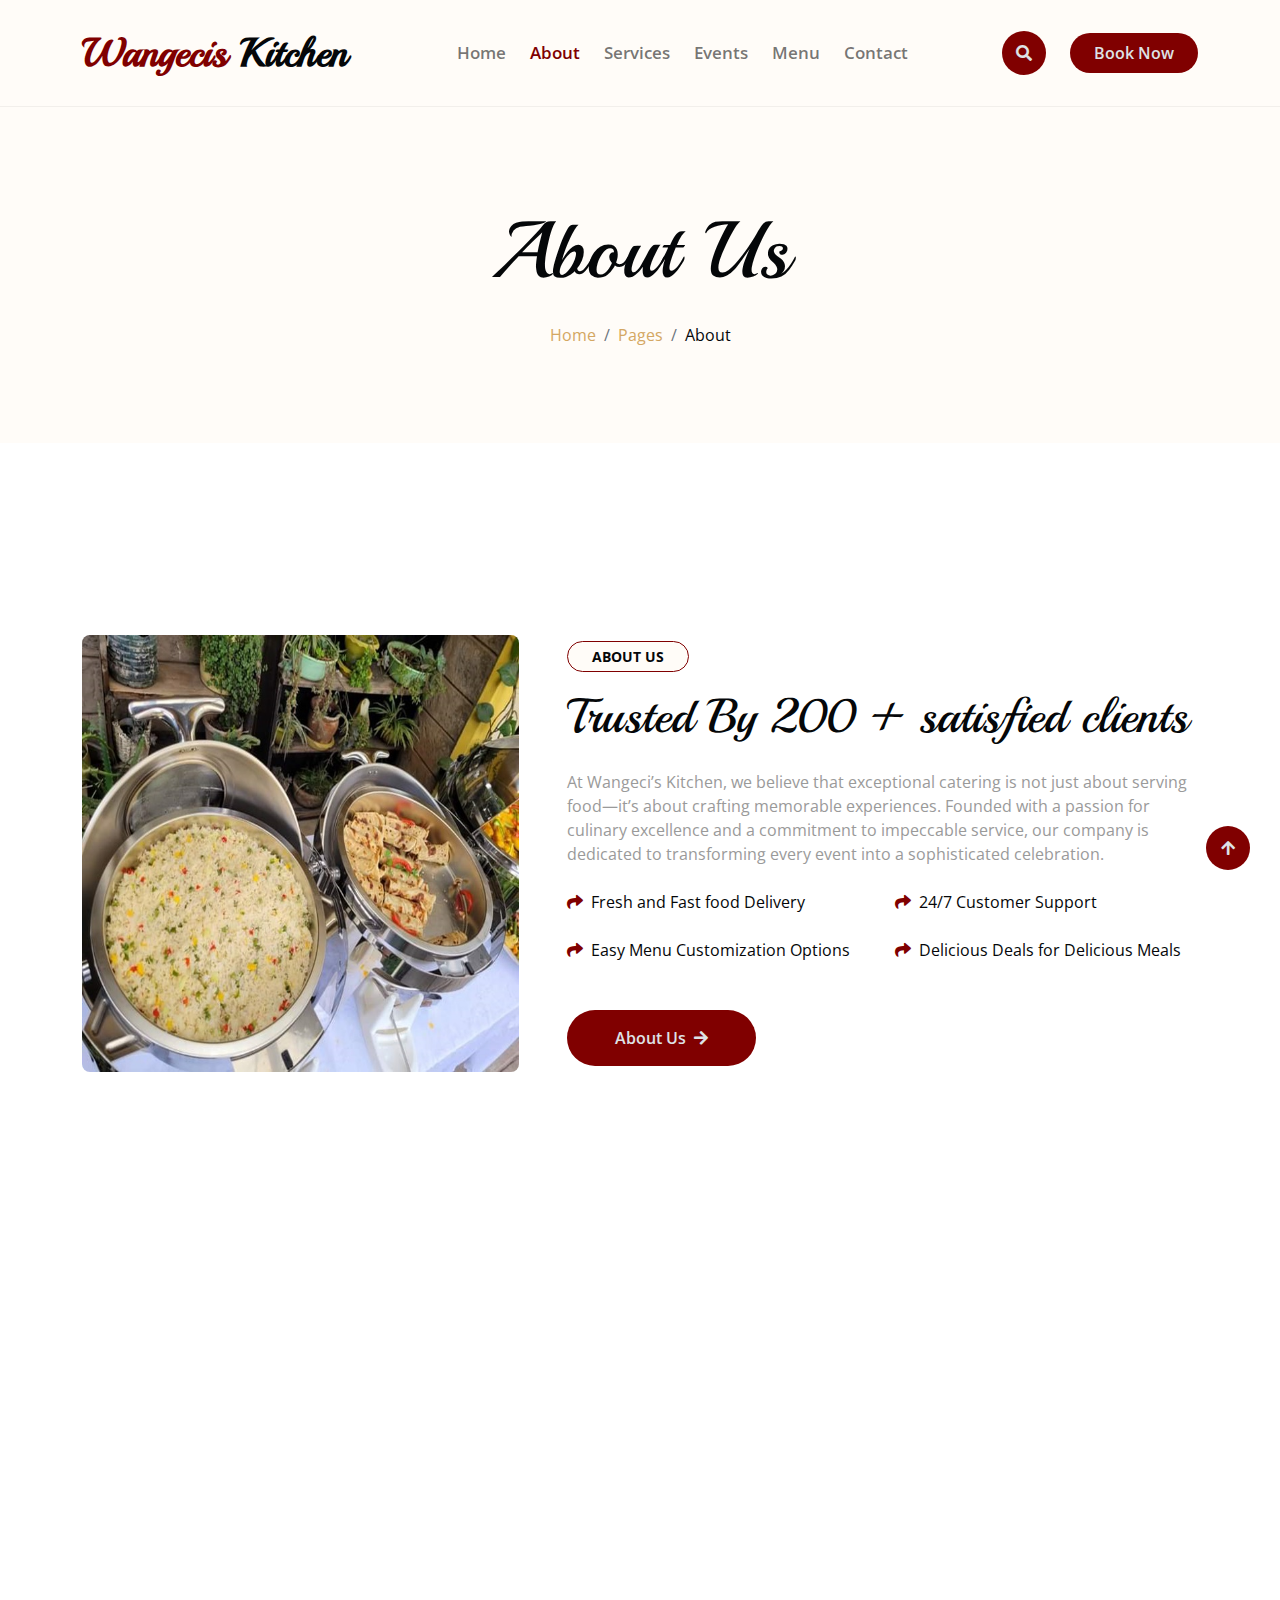
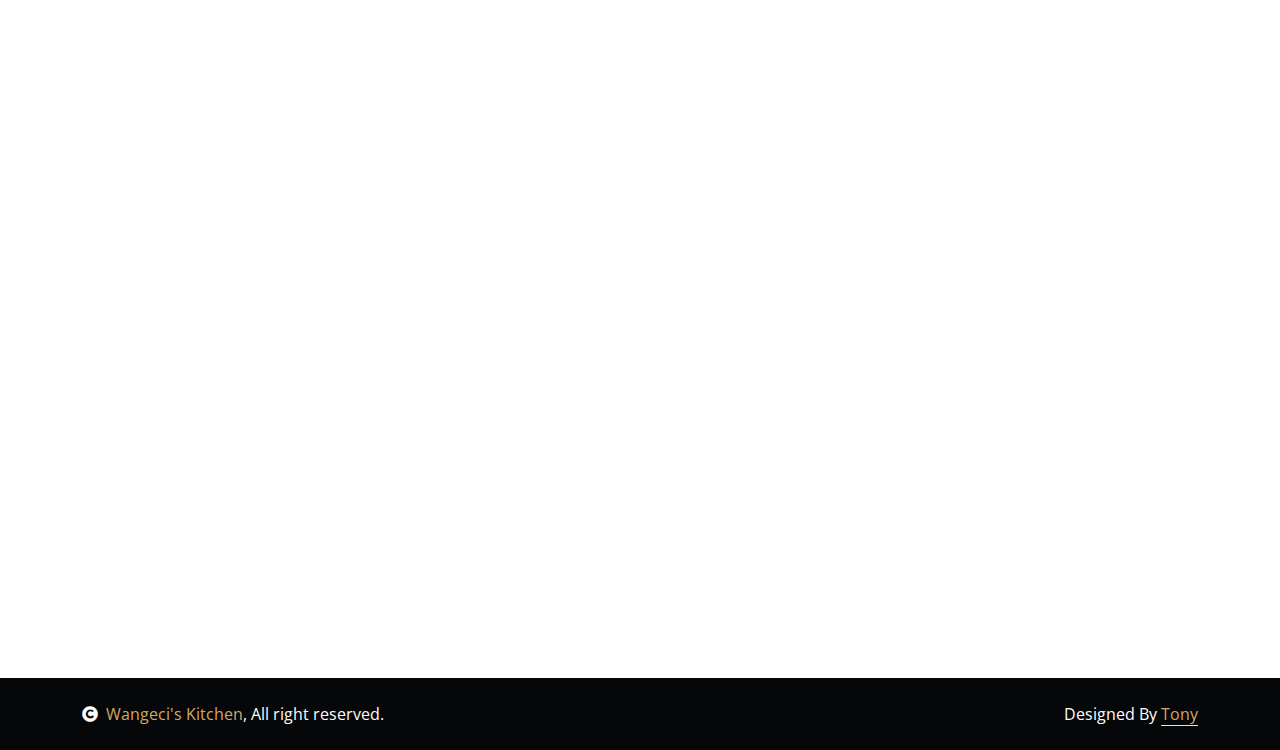
==== commit 5422999b: "pagesync" ====
--- a/about.html
+++ b/about.html
@@ -116,7 +116,7 @@
         <div class="container">
             <div class="row g-5 align-items-center">
                 <div class="col-lg-5 wow bounceInUp" data-wow-delay="0.1s">
-                    <img src="img/about.jpg" class="img-fluid rounded" alt="">
+                    <img src="img/aboutt.jpeg" class="img-fluid rounded" alt="">
                 </div>
                 <div class="col-lg-7 wow bounceInUp" data-wow-delay="0.3s">
                     <small class="d-inline-block fw-bold text-dark text-uppercase bg-light border border-primary rounded-pill px-4 py-1 mb-3">About Us</small>
@@ -206,7 +206,7 @@
     <!-- Fact End -->
 
         <!-- Team Start -->
-        <div class="container-fluid team py-6">
+        <!-- <div class="container-fluid team py-6">
             <div class="container">
                 <div class="text-center wow bounceInUp" data-wow-delay="0.1s">
                     <small class="d-inline-block fw-bold text-dark text-uppercase bg-light border border-primary rounded-pill px-4 py-1 mb-3">Our Team</small>
@@ -275,7 +275,7 @@
                     </div>
                 </div>
             </div>
-        </div>
+        </div> -->
         <!-- Team End -->
 
 
--- a/css/style.css
+++ b/css/style.css
@@ -254,7 +254,7 @@
     position: relative;
     height: 100%;
     min-height: 400px;
-    background: linear-gradient(rgba(254, 218, 154, 0.1), rgba(254, 218, 154, 0.1)), url(../img/fact.jpg);
+    background: linear-gradient(rgba(254, 218, 154, 0.1), rgba(254, 218, 154, 0.1)), url(../img/fact.jpeg);
     background-position: center center;
     background-repeat: no-repeat;
     background-size: cover;
